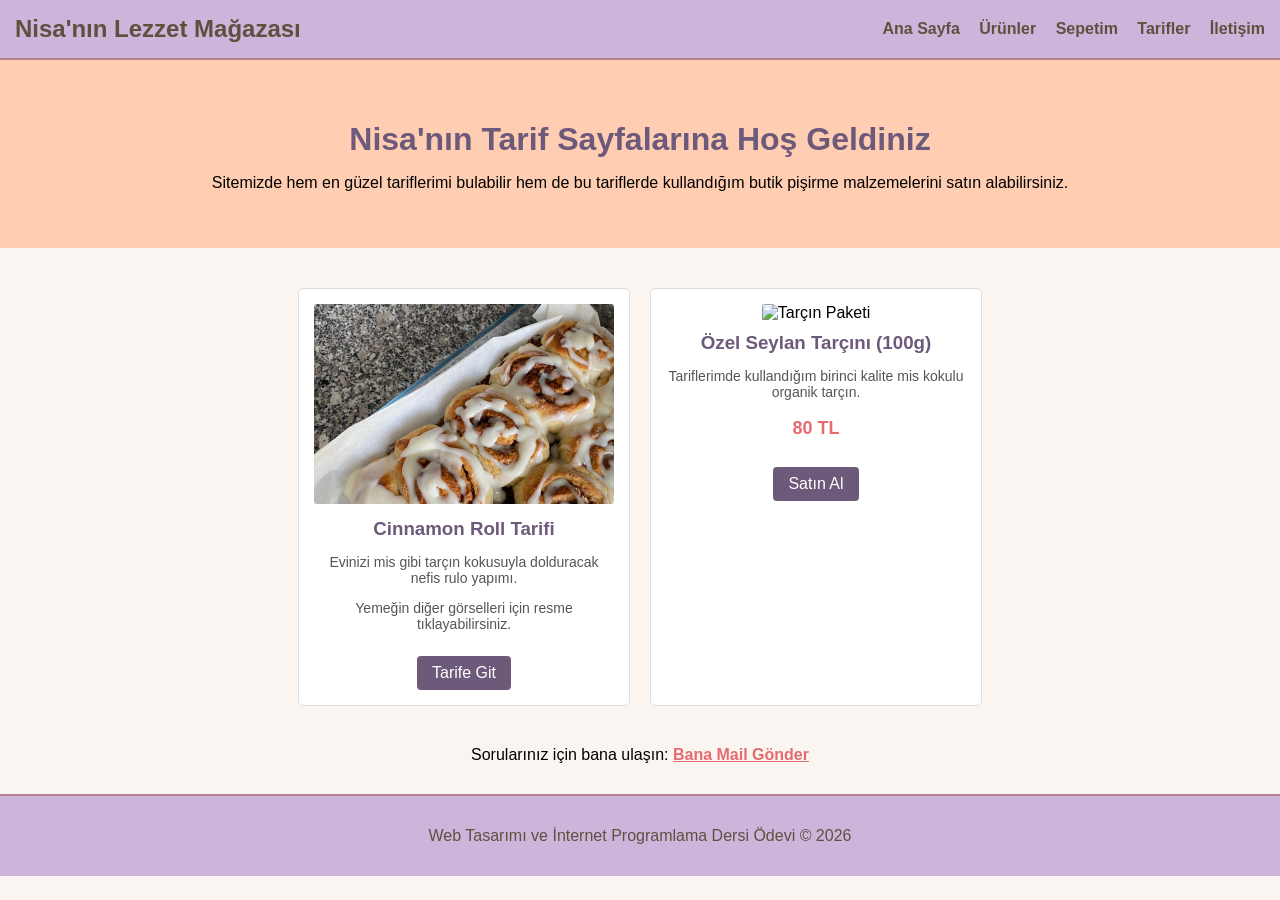
==== index.html @ 0a5a897a "Odev kriterlerine gore klasorler ve e-ticaret sayfalari eklendi" ====
<!DOCTYPE html>
<html lang="tr">
<head>
    <meta charset="UTF-8">
    <meta name="viewport" content="width=device-width, initial-scale=1.0">
    <title>Nisanur Yumsak - Tarif ve Malzeme Sitesi</title>
    <link rel="stylesheet" href="styles/style.css">
</head>
<body>

    <div class="header-menu">
        <div class="site-baslik">
            <h2>Nisa'nın Lezzet Mağazası</h2>
        </div>
        <div class="linkler">
            <a href="index.html">Ana Sayfa</a>
            <a href="pages/urunler.html">Ürünler</a>
            <a href="pages/sepet.html">Sepetim</a>
            <a href="pages/tarifler.html">Tarifler</a>
            <a href="pages/iletisim.html">İletişim</a>
        </div>
    </div>

    <div class="banner">
        <h1>Nisa'nın Tarif Sayfalarına Hoş Geldiniz</h1>
        <p>Sitemizde hem en güzel tariflerimi bulabilir hem de bu tariflerde kullandığım butik pişirme malzemelerini satın alabilirsiniz.</p>
    </div>

    <div class="icerik-alani">
        
        <div class="urun-kart">
            <a href="pages/galeri.html">
                <img src="img/cinnamonroll.jpg" alt="Cinnamon Roll">
            </a>
            <h3>Cinnamon Roll Tarifi</h3>
            <p>Evinizi mis gibi tarçın kokusuyla dolduracak nefis rulo yapımı.</p>
            <p>Yemeğin diğer görselleri için resme tıklayabilirsiniz.</p>
            <a href="pages/tarifler.html" class="incele-buton">Tarife Git</a>
        </div>

        <div class="urun-kart">
            <img src="img/tarcin.jpg" alt="Tarçın Paketi">
            <h3>Özel Seylan Tarçını (100g)</h3>
            <p>Tariflerimde kullandığım birinci kalite mis kokulu organik tarçın.</p>
            <p class="fiyat">80 TL</p>
            <a href="pages/urunler.html" class="incele-buton">Satın Al</a>
        </div>

    </div>

    <div class="iletisim-linki">
        <p>Sorularınız için bana ulaşın: <a href="mailto:yumsaknisanur@gmail.com">Bana Mail Gönder</a></p>
    </div>

    <div class="alt-footer">
        <p>Web Tasarımı ve İnternet Programlama Dersi Ödevi &copy; 2026</p>
    </div>

</body>
</html>
---- styles/style.css ----
/*Temel sayfa ayarları*/
body {
    background-color: #faf5f0;
    margin: 0;
    padding: 0;
    font-family: Arial, sans-serif;
}

/* Üst Menü / Navbar */
.header-menu {
    display: flex;
    justify-content: space-between;
    align-items: center;
    background-color: #cdb4db; /* Pastel tonu */
    padding: 15px;
    border-bottom: 2px solid #b5838d;
}

.site-baslik h2 {
    margin: 0;
    color: #5e503f;
}

.linkler a {
    color: #5e503f;
    text-decoration: none;
    margin-left: 15px;
    font-weight: bold;
}

.linkler a:hover {
    color: #e56b6f; 
}

/* Giriş */
.banner {
    background-color: #ffcdb2;
    text-align: center;
    padding: 40px 10px;
    margin-bottom: 20px;
}

.banner h1 {
    color: #6d597a;
    margin-bottom: 10px;
}

/* İçerik Alanı */
.icerik-alani {
    display: flex;
    justify-content: center;
    gap: 20px;
    padding: 20px;
    flex-wrap: wrap; 
}

/* Ürün ve Tarif Kartları */
.urun-kart {
    background-color: #ffffff;
    border: 1px solid #dddddd;
    border-radius: 5px;
    width: 300px;
    padding: 15px;
    text-align: center;
}

.urun-kart img {
    width: 100%;
    height: 200px;
    border-radius: 3px;
    object-fit: cover;
}

.urun-kart h3 {
    color: #6d597a;
    margin: 10px 0;
}

.urun-kart p {
    font-size: 14px;
    color: #555555;
}

.urun-kart .fiyat {
    font-weight: bold;
    color: #e56b6f;
    font-size: 18px;
}

.urun-kart .incele-buton {
    display: inline-block;
    background-color: #6d597a;
    color: white;
    padding: 8px 15px;
    text-decoration: none;
    border-radius: 4px;
    margin-top: 10px;
}

.urun-kart .incele-buton:hover {
    background-color: #b5838d;
}

/* Tarif Detay Sayfası Tasarımı */
.tarif-detay-konteyner {
    max-width: 800px;
    margin: 30px auto;
    padding: 20px;
    background-color: #ffffff;
    border: 1px solid #dddddd;
    border-radius: 5px;
}

.tarif-detay-konteyner h1 {
    color: #6d597a;
    margin-bottom: 10px;
}

.tarif-detay-konteyner hr {
    border: 0;
    border-top: 1px solid #b5838d;
    margin: 15px 0;
}

.tarif-detay-konteyner h3 {
    color: #5e503f;
    margin-top: 20px;
}

.tarif-detay-konteyner ul {
    margin-bottom: 20px;
    padding-left: 20px;
}

.tarif-detay-konteyner p {
    margin-bottom: 12px;
    font-size: 15px;
}

/* İletişim Alanı */
.iletisim-linki {
    text-align: center;
    margin: 20px 0;
}

.iletisim-linki a {
    color: #e56b6f;
    font-weight: bold;
}

/* Footer Kısmı */
.alt-footer {
    background-color: #cdb4db;
    text-align: center;
    padding: 15px;
    margin-top: 30px;
    border-top: 2px solid #b5838d;
    color: #5e503f;
}/* İletişim Formu Tasarımı */
.form-konteyner {
    max-width: 600px;
    margin: 30px auto;
    padding: 25px;
    background-color: #ffffff;
    border: 1px solid #dddddd;
    border-radius: 5px;
}

.form-grup {
    margin-bottom: 15px;
    display: flex;
    flex-direction: column;
    text-align: left;
}

.form-grup label {
    font-weight: bold;
    margin-bottom: 5px;
    color: #5e503f;
    font-size: 14px;
}

.form-grup input, 
.form-grup textarea {
    padding: 10px;
    border: 1px solid #cccccc;
    border-radius: 4px;
    font-size: 14px;
}

.gonder-buton {
    background-color: #6d597a;
    color: white;
    padding: 12px 20px;
    border: none;
    border-radius: 4px;
    cursor: pointer;
    font-size: 16px;
    font-weight: bold;
    width: 100%;
}

.gonder-buton:hover {
    background-color: #b5838d;
}/* Sepet Sayfası Tasarımı */
.sepet-konteyner {
    max-width: 600px;
    margin: 30px auto;
    padding: 25px;
    background-color: #ffffff;
    border: 1px solid #dddddd;
    border-radius: 5px;
}

.sepet-item {
    display: flex;
    justify-content: space-between;
    align-items: center;
    padding: 15px 0;
    border-bottom: 1px dashed #cccccc;
}

.urun-adi {
    font-weight: bold;
    color: #5e503f;
}

.adet-kontrol {
    display: flex;
    align-items: center;
    gap: 10px;
}

.adet-kontrol button {
    background-color: #6d597a;
    color: white;
    border: none;
    padding: 5px 12px;
    font-size: 16px;
    cursor: pointer;
    border-radius: 3px;
}

.adet-kontrol button:hover {
    background-color: #b5838d;
}

.adet-kontrol span {
    font-weight: bold;
    font-size: 16px;
    width: 20px;
    text-align: center;
}

.toplam-alani {
    text-align: right;
    color: #e56b6f;
    font-size: 18px;
}
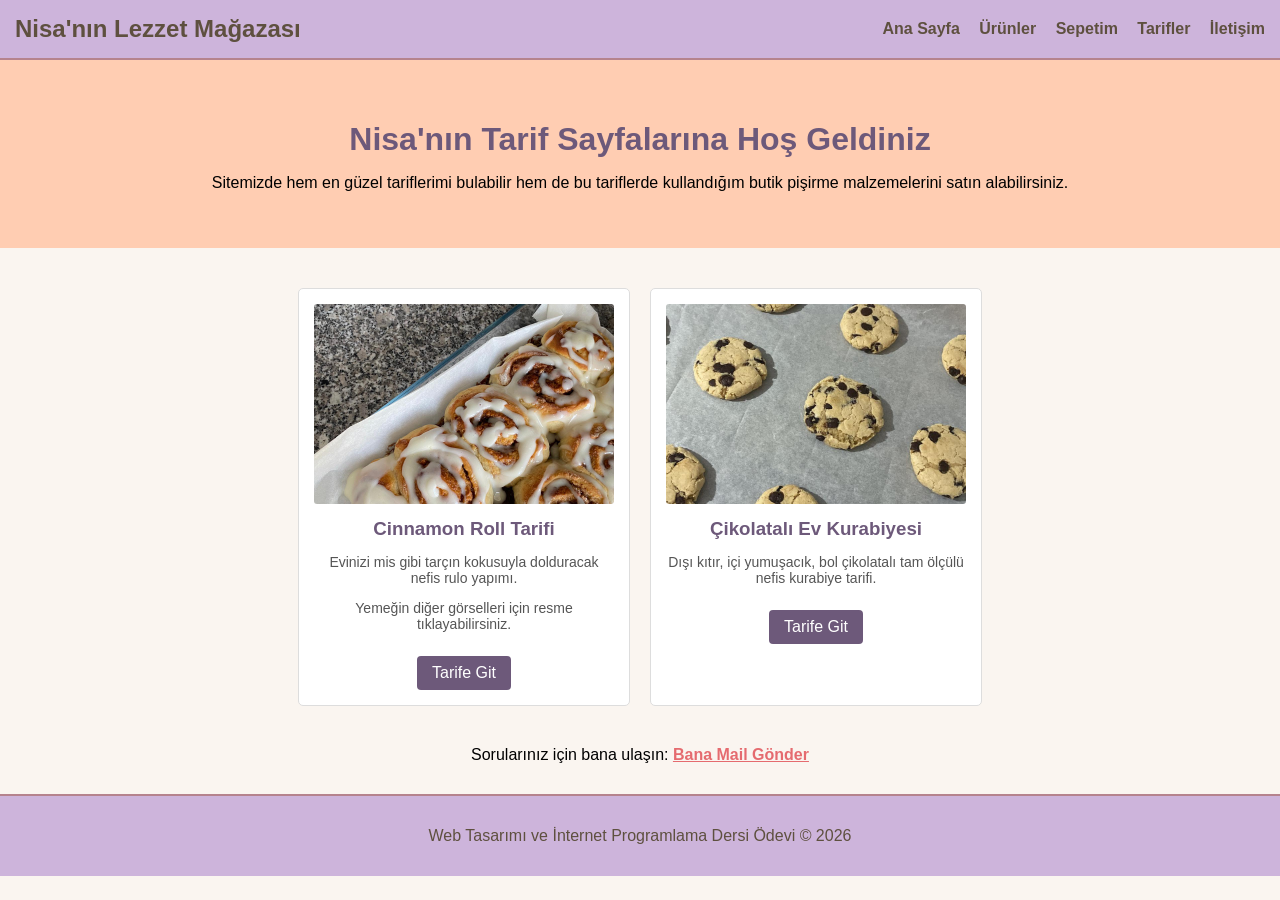
==== commit 8f43f631: "Resim yollari kesin olarak duzeltildi" ====
--- a/index.html
+++ b/index.html
@@ -29,21 +29,18 @@
     <div class="icerik-alani">
         
         <div class="urun-kart">
-            <a href="pages/galeri.html">
-                <img src="img/cinnamonroll.jpg" alt="Cinnamon Roll">
-            </a>
+            <img src="img/cinnamonroll.jpg" alt="Cinnamon Roll">
             <h3>Cinnamon Roll Tarifi</h3>
             <p>Evinizi mis gibi tarçın kokusuyla dolduracak nefis rulo yapımı.</p>
             <p>Yemeğin diğer görselleri için resme tıklayabilirsiniz.</p>
-            <a href="pages/tarifler.html" class="incele-buton">Tarife Git</a>
+            <a href="pages/tarcinli-rulo.html" class="incele-buton">Tarife Git</a>
         </div>
 
         <div class="urun-kart">
-            <img src="img/tarcin.jpg" alt="Tarçın Paketi">
-            <h3>Özel Seylan Tarçını (100g)</h3>
-            <p>Tariflerimde kullandığım birinci kalite mis kokulu organik tarçın.</p>
-            <p class="fiyat">80 TL</p>
-            <a href="pages/urunler.html" class="incele-buton">Satın Al</a>
+            <img src="img/kurabiye.jpg" alt="Çikolatalı Kurabiye">
+            <h3>Çikolatalı Ev Kurabiyesi</h3>
+            <p>Dışı kıtır, içi yumuşacık, bol çikolatalı tam ölçülü nefis kurabiye tarifi.</p>
+            <a href="pages/kurabiye.html" class="incele-buton">Tarife Git</a>
         </div>
 
     </div>
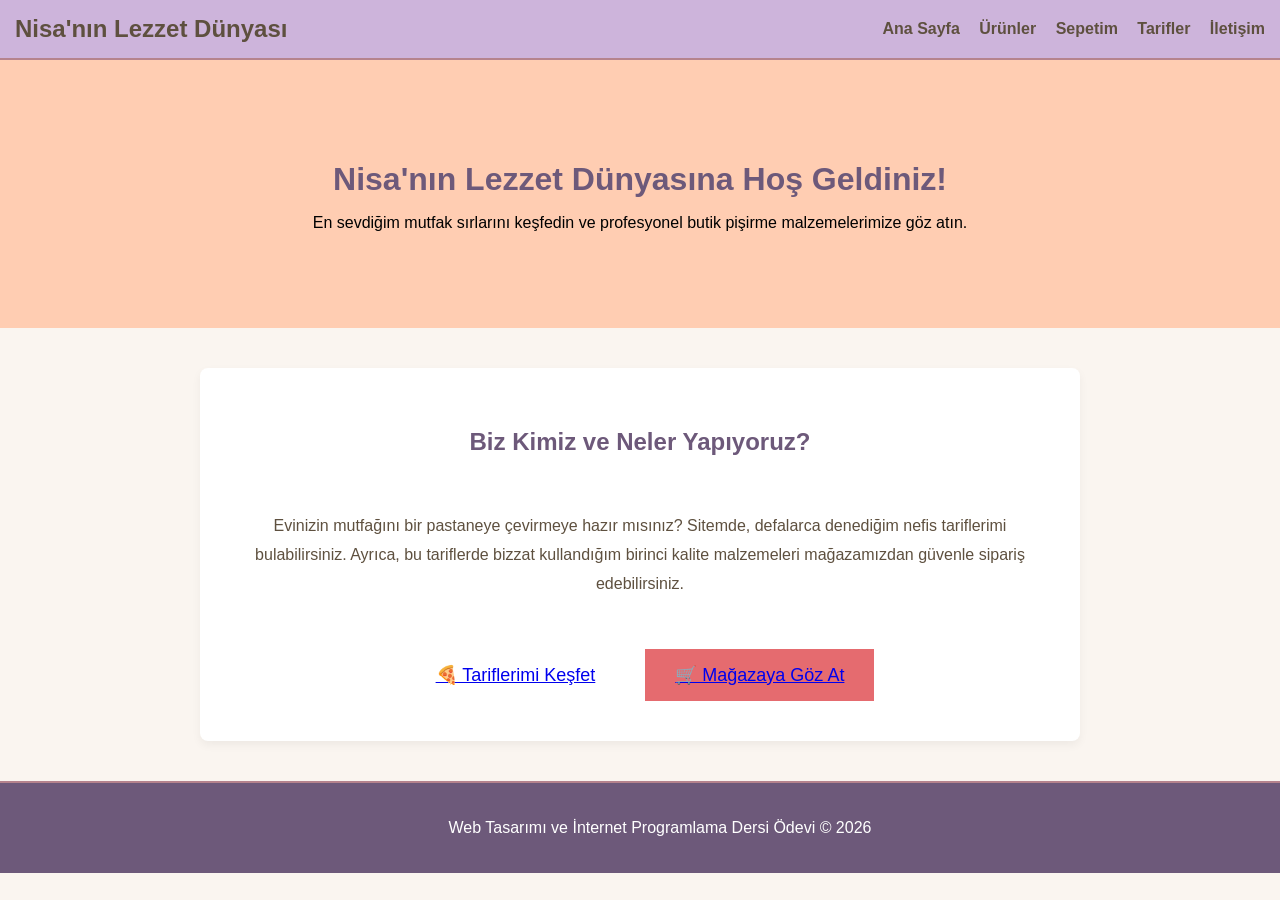
==== commit 86410f22: "Ana sayfa profesyonel site tanitimi olarak guncellendi" ====
--- a/index.html
+++ b/index.html
@@ -3,14 +3,14 @@
 <head>
     <meta charset="UTF-8">
     <meta name="viewport" content="width=device-width, initial-scale=1.0">
-    <title>Nisanur Yumsak - Tarif ve Malzeme Sitesi</title>
+    <title>Nisanur Yumsak - Lezzet Mağazası ve Blog</title>
     <link rel="stylesheet" href="styles/style.css">
 </head>
 <body>
 
     <div class="header-menu">
         <div class="site-baslik">
-            <h2>Nisa'nın Lezzet Mağazası</h2>
+            <h2>Nisa'nın Lezzet Dünyası</h2>
         </div>
         <div class="linkler">
             <a href="index.html">Ana Sayfa</a>
@@ -21,32 +21,24 @@
         </div>
     </div>
 
-    <div class="banner">
-        <h1>Nisa'nın Tarif Sayfalarına Hoş Geldiniz</h1>
-        <p>Sitemizde hem en güzel tariflerimi bulabilir hem de bu tariflerde kullandığım butik pişirme malzemelerini satın alabilirsiniz.</p>
+    <div class="banner" style="padding: 80px 20px;">
+        <h1>Nisa'nın Lezzet Dünyasına Hoş Geldiniz!</h1>
+        <p>En sevdiğim mutfak sırlarını keşfedin ve profesyonel butik pişirme malzemelerimize göz atın.</p>
     </div>
 
-    <div class="icerik-alani">
+    <div class="icerik-alani" style="display: flex; flex-direction: column; align-items: center; text-align: center; max-width: 800px; margin: 40px auto; background-color: #ffffff; padding: 40px; border-radius: 8px; box-shadow: 0px 4px 10px rgba(0,0,0,0.05);">
         
-        <div class="urun-kart">
-            <img src="img/cinnamonroll.jpg" alt="Cinnamon Roll">
-            <h3>Cinnamon Roll Tarifi</h3>
-            <p>Evinizi mis gibi tarçın kokusuyla dolduracak nefis rulo yapımı.</p>
-            <p>Yemeğin diğer görselleri için resme tıklayabilirsiniz.</p>
-            <a href="pages/tarcinli-rulo.html" class="incele-buton">Tarife Git</a>
+        <h2 style="color: #6d597a; margin-bottom: 20px;">Biz Kimiz ve Neler Yapıyoruz?</h2>
+        
+        <p style="font-size: 16px; color: #5e503f; line-height: 1.8; margin-bottom: 30px;">
+            Evinizin mutfağını bir pastaneye çevirmeye hazır mısınız? Sitemde, defalarca denediğim nefis tariflerimi bulabilirsiniz. Ayrıca, bu tariflerde bizzat kullandığım birinci kalite malzemeleri mağazamızdan güvenle sipariş edebilirsiniz.
+        </p>
+        
+        <div style="display: flex; gap: 20px; flex-wrap: wrap; justify-content: center;">
+            <a href="pages/tarifler.html" class="incele-buton" style="font-size: 18px; padding: 15px 30px;">🍕 Tariflerimi Keşfet</a>
+            <a href="pages/urunler.html" class="incele-buton" style="font-size: 18px; padding: 15px 30px; background-color: #e56b6f;">🛒 Mağazaya Göz At</a>
         </div>
 
-        <div class="urun-kart">
-            <img src="img/kurabiye.jpg" alt="Çikolatalı Kurabiye">
-            <h3>Çikolatalı Ev Kurabiyesi</h3>
-            <p>Dışı kıtır, içi yumuşacık, bol çikolatalı tam ölçülü nefis kurabiye tarifi.</p>
-            <a href="pages/kurabiye.html" class="incele-buton">Tarife Git</a>
-        </div>
-
-    </div>
-
-    <div class="iletisim-linki">
-        <p>Sorularınız için bana ulaşın: <a href="mailto:yumsaknisanur@gmail.com">Bana Mail Gönder</a></p>
     </div>
 
     <div class="alt-footer">
--- a/styles/style.css
+++ b/styles/style.css
@@ -256,4 +256,21 @@
     text-align: right;
     color: #e56b6f;
     font-size: 18px;
+}
+.tarif-detay-konteyner {
+    max-width: 800px;
+    margin: 40px auto; 
+    margin-bottom: 100px; 
+    padding: 30px;
+    background-color: #ffffff;
+    border-radius: 8px;
+    box-shadow: 0px 4px 10px rgba(0,0,0,0.05); 
+}
+.alt-footer {
+    text-align: center;
+    padding: 20px;
+    background-color: #6d597a;
+    color: white;
+    margin-top: auto;
+    width: 100%;
 }
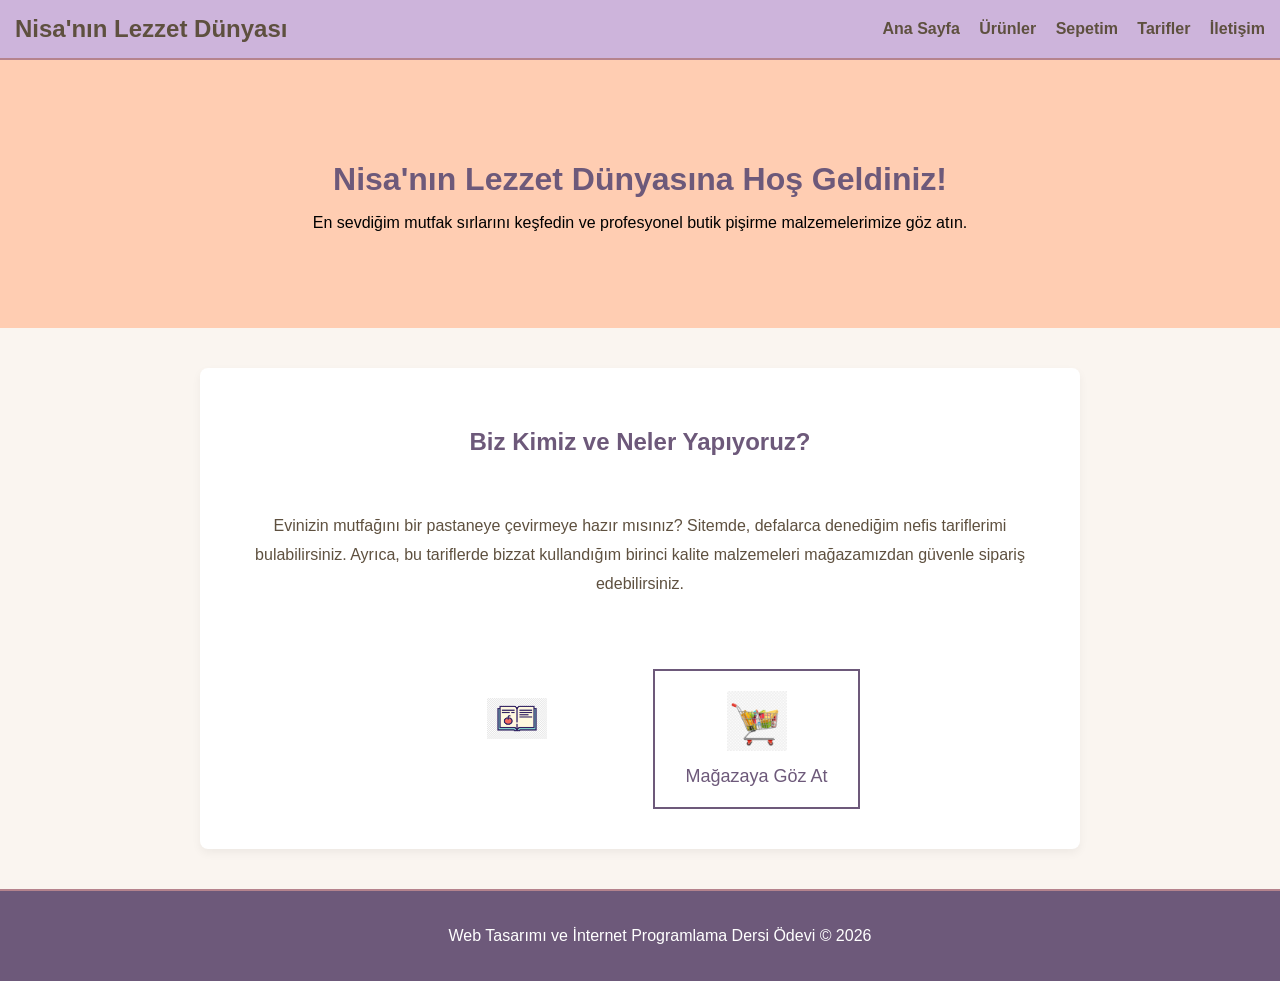
==== commit 358d9aab: "Ana sayfa butonlarina dikey ikonlar eklendi ve magaza stili duzeltildi" ====
--- a/index.html
+++ b/index.html
@@ -34,9 +34,18 @@
             Evinizin mutfağını bir pastaneye çevirmeye hazır mısınız? Sitemde, defalarca denediğim nefis tariflerimi bulabilirsiniz. Ayrıca, bu tariflerde bizzat kullandığım birinci kalite malzemeleri mağazamızdan güvenle sipariş edebilirsiniz.
         </p>
         
-        <div style="display: flex; gap: 20px; flex-wrap: wrap; justify-content: center;">
-            <a href="pages/tarifler.html" class="incele-buton" style="font-size: 18px; padding: 15px 30px;">🍕 Tariflerimi Keşfet</a>
-            <a href="pages/urunler.html" class="incele-buton" style="font-size: 18px; padding: 15px 30px; background-color: #e56b6f;">🛒 Mağazaya Göz At</a>
+        <div style="display: flex; gap: 40px; flex-wrap: wrap; justify-content: center; margin-top: 20px;">
+            
+            <a href="pages/tarifler.html" class="incele-buton" style="font-size: 18px; padding: 20px 30px; display: flex; flex-direction: column; align-items: center; gap: 15px; text-decoration: none; color: white;">
+                <img src="img/kitap_ikon.png" alt="Tarif Kitabı" style="width: 60px; height: 60px; object-fit: contain;">
+                <span>Tariflerimi Keşfet</span>
+            </a>
+            
+            <a href="pages/urunler.html" class="incele-buton" style="font-size: 18px; padding: 20px 30px; display: flex; flex-direction: column; align-items: center; gap: 15px; text-decoration: none; color: #6d597a; background-color: white; border: 2px solid #6d597a;">
+                <img src="img/market_ikon.png" alt="Market Logosu" style="width: 60px; height: 60px; object-fit: contain;">
+                <span>Mağazaya Göz At</span>
+            </a>
+            
         </div>
 
     </div>
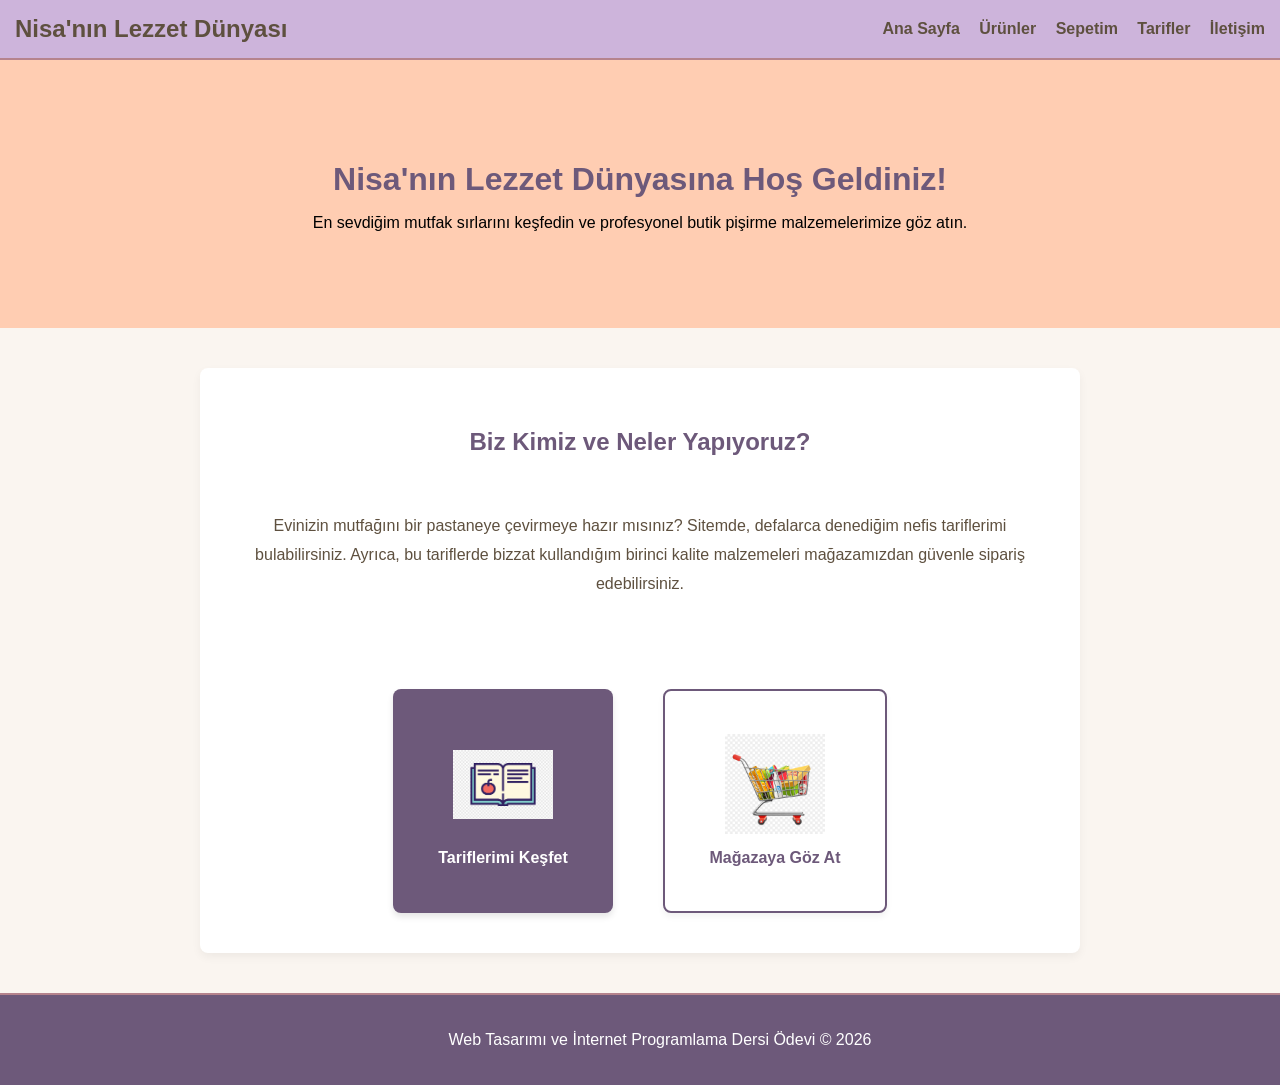
==== commit 21f90440: "Ana sayfa buton boyutlari ve kaybolan yazilar tamamen duzeltildi" ====
--- a/index.html
+++ b/index.html
@@ -34,16 +34,16 @@
             Evinizin mutfağını bir pastaneye çevirmeye hazır mısınız? Sitemde, defalarca denediğim nefis tariflerimi bulabilirsiniz. Ayrıca, bu tariflerde bizzat kullandığım birinci kalite malzemeleri mağazamızdan güvenle sipariş edebilirsiniz.
         </p>
         
-        <div style="display: flex; gap: 40px; flex-wrap: wrap; justify-content: center; margin-top: 20px;">
+        <div style="display: flex; gap: 50px; flex-wrap: wrap; justify-content: center; margin-top: 40px; width: 100%;">
             
-            <a href="pages/tarifler.html" class="incele-buton" style="font-size: 18px; padding: 20px 30px; display: flex; flex-direction: column; align-items: center; gap: 15px; text-decoration: none; color: white;">
-                <img src="img/kitap_ikon.png" alt="Tarif Kitabı" style="width: 60px; height: 60px; object-fit: contain;">
-                <span>Tariflerimi Keşfet</span>
+            <a href="pages/tarifler.html" style="display: flex; flex-direction: column; align-items: center; justify-content: center; gap: 15px; text-decoration: none; color: white; background-color: #6d597a; width: 180px; min-height: 180px; padding: 20px; border-radius: 8px; box-shadow: 0px 4px 6px rgba(0,0,0,0.1); transition: 0.3s;">
+                <img src="img/kitap_ikon.png" alt="Tarif Kitabı" style="width: 100px; height: 100px; object-fit: contain;">
+                <span style="font-size: 16px; font-weight: bold; color: white !important; display: block;">Tariflerimi Keşfet</span>
             </a>
             
-            <a href="pages/urunler.html" class="incele-buton" style="font-size: 18px; padding: 20px 30px; display: flex; flex-direction: column; align-items: center; gap: 15px; text-decoration: none; color: #6d597a; background-color: white; border: 2px solid #6d597a;">
-                <img src="img/market_ikon.png" alt="Market Logosu" style="width: 60px; height: 60px; object-fit: contain;">
-                <span>Mağazaya Göz At</span>
+            <a href="pages/urunler.html" style="display: flex; flex-direction: column; align-items: center; justify-content: center; gap: 15px; text-decoration: none; color: #6d597a; background-color: white; border: 2px solid #6d597a; width: 180px; min-height: 180px; padding: 20px; border-radius: 8px; box-shadow: 0px 4px 6px rgba(0,0,0,0.05); transition: 0.3s;">
+                <img src="img/market_ikon.png" alt="Market Logosu" style="width: 100px; height: 100px; object-fit: contain;">
+                <span style="font-size: 16px; font-weight: bold; color: #6d597a !important; display: block;">Mağazaya Göz At</span>
             </a>
             
         </div>
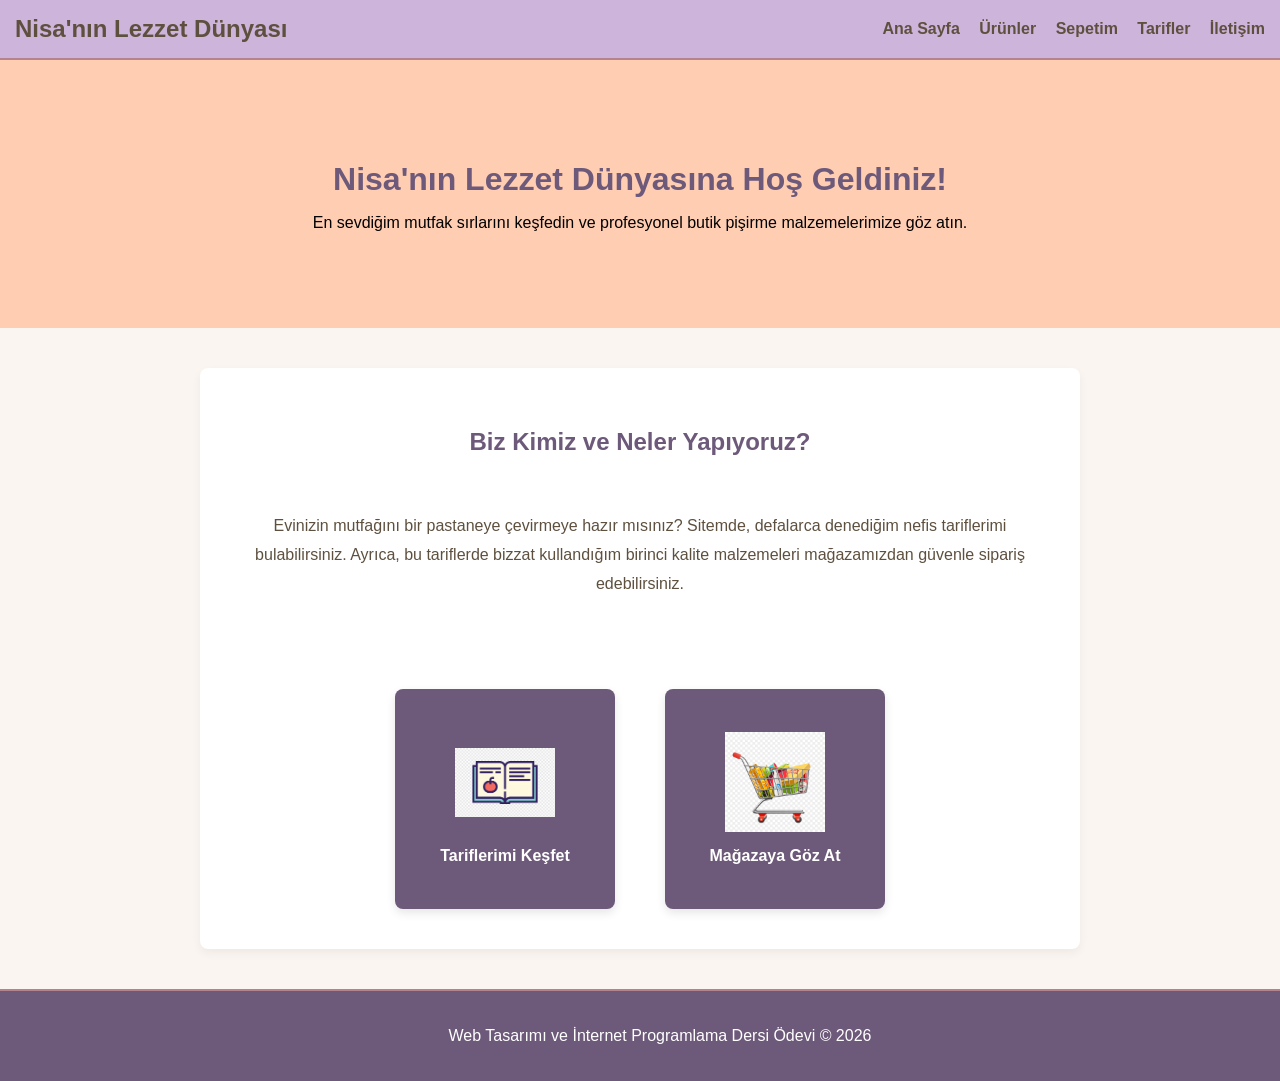
==== commit 8c13250f: "Ana sayfa buton renkleri mor dolgulu olarak esitlendi" ====
--- a/index.html
+++ b/index.html
@@ -36,14 +36,14 @@
         
         <div style="display: flex; gap: 50px; flex-wrap: wrap; justify-content: center; margin-top: 40px; width: 100%;">
             
-            <a href="pages/tarifler.html" style="display: flex; flex-direction: column; align-items: center; justify-content: center; gap: 15px; text-decoration: none; color: white; background-color: #6d597a; width: 180px; min-height: 180px; padding: 20px; border-radius: 8px; box-shadow: 0px 4px 6px rgba(0,0,0,0.1); transition: 0.3s;">
+            <a href="pages/tarifler.html" style="display: flex; flex-direction: column; align-items: center; justify-content: center; gap: 15px; text-decoration: none; color: white; background-color: #6d597a; width: 180px; min-height: 180px; padding: 20px; border-radius: 8px; box-shadow: 0px 4px 10px rgba(0,0,0,0.1); transition: 0.3s;">
                 <img src="img/kitap_ikon.png" alt="Tarif Kitabı" style="width: 100px; height: 100px; object-fit: contain;">
                 <span style="font-size: 16px; font-weight: bold; color: white !important; display: block;">Tariflerimi Keşfet</span>
             </a>
             
-            <a href="pages/urunler.html" style="display: flex; flex-direction: column; align-items: center; justify-content: center; gap: 15px; text-decoration: none; color: #6d597a; background-color: white; border: 2px solid #6d597a; width: 180px; min-height: 180px; padding: 20px; border-radius: 8px; box-shadow: 0px 4px 6px rgba(0,0,0,0.05); transition: 0.3s;">
+            <a href="pages/urunler.html" style="display: flex; flex-direction: column; align-items: center; justify-content: center; gap: 15px; text-decoration: none; color: white; background-color: #6d597a; width: 180px; min-height: 180px; padding: 20px; border-radius: 8px; box-shadow: 0px 4px 10px rgba(0,0,0,0.1); transition: 0.3s;">
                 <img src="img/market_ikon.png" alt="Market Logosu" style="width: 100px; height: 100px; object-fit: contain;">
-                <span style="font-size: 16px; font-weight: bold; color: #6d597a !important; display: block;">Mağazaya Göz At</span>
+                <span style="font-size: 16px; font-weight: bold; color: white !important; display: block;">Mağazaya Göz At</span>
             </a>
             
         </div>
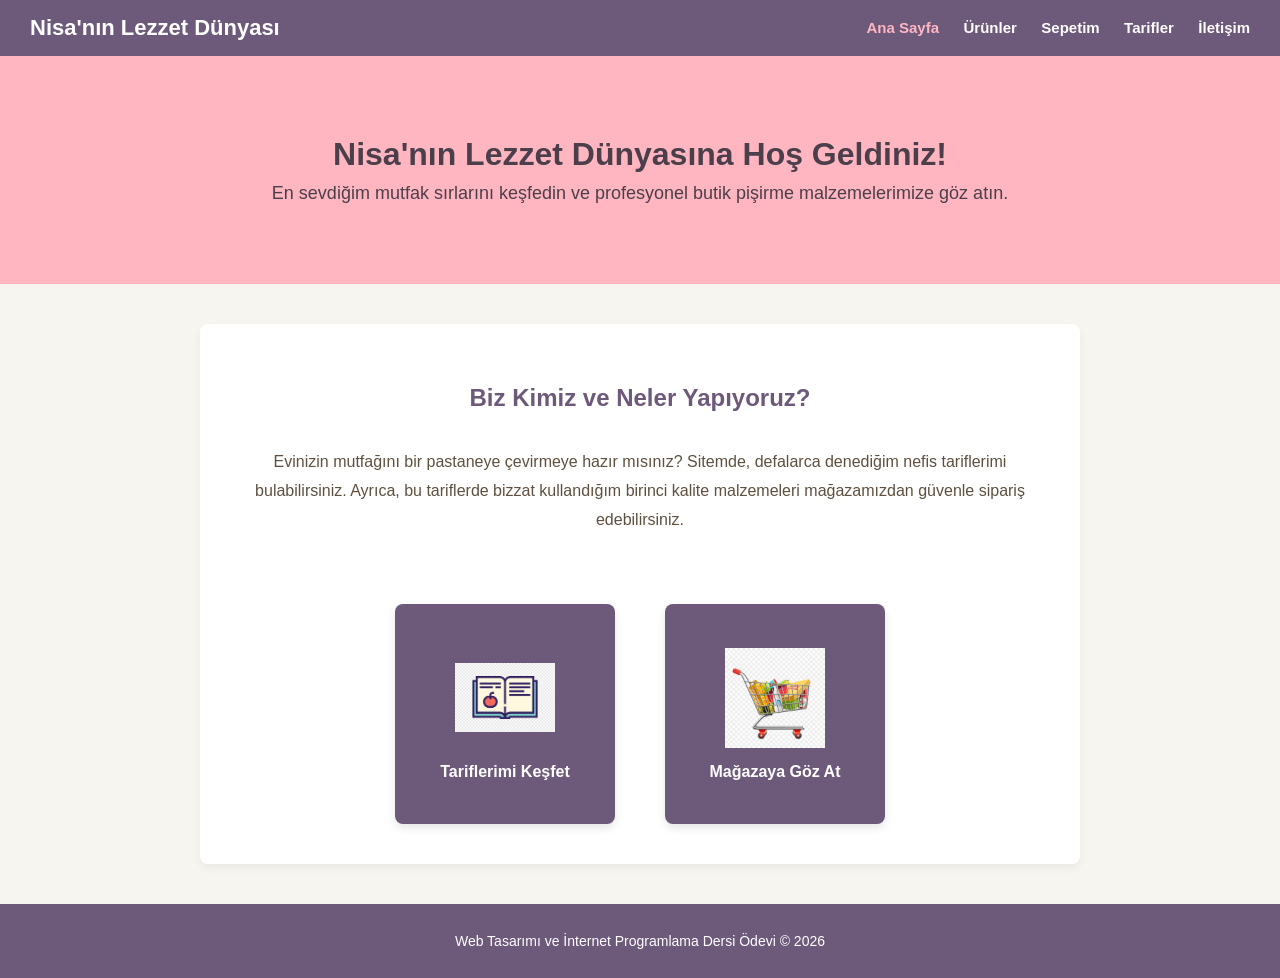
==== commit 45d80db1: "ödev son hali hazırlandı" ====
--- a/index.html
+++ b/index.html
@@ -3,7 +3,7 @@
 <head>
     <meta charset="UTF-8">
     <meta name="viewport" content="width=device-width, initial-scale=1.0">
-    <title>Nisanur Yumsak - Lezzet Mağazası ve Blog</title>
+    <title>Nisanur Yumşak - Lezzet Mağazası ve Blog</title>
     <link rel="stylesheet" href="styles/style.css">
 </head>
 <body>
@@ -13,7 +13,7 @@
             <h2>Nisa'nın Lezzet Dünyası</h2>
         </div>
         <div class="linkler">
-            <a href="index.html">Ana Sayfa</a>
+            <a href="index.html" class="aktif">Ana Sayfa</a>
             <a href="pages/urunler.html">Ürünler</a>
             <a href="pages/sepet.html">Sepetim</a>
             <a href="pages/tarifler.html">Tarifler</a>
@@ -21,29 +21,29 @@
         </div>
     </div>
 
-    <div class="banner" style="padding: 80px 20px;">
+    <div class="banner">
         <h1>Nisa'nın Lezzet Dünyasına Hoş Geldiniz!</h1>
         <p>En sevdiğim mutfak sırlarını keşfedin ve profesyonel butik pişirme malzemelerimize göz atın.</p>
     </div>
 
-    <div class="icerik-alani" style="display: flex; flex-direction: column; align-items: center; text-align: center; max-width: 800px; margin: 40px auto; background-color: #ffffff; padding: 40px; border-radius: 8px; box-shadow: 0px 4px 10px rgba(0,0,0,0.05);">
+    <div class="icerik-alani">
         
-        <h2 style="color: #6d597a; margin-bottom: 20px;">Biz Kimiz ve Neler Yapıyoruz?</h2>
+        <h2 class="icerik-baslik">Biz Kimiz ve Neler Yapıyoruz?</h2>
         
-        <p style="font-size: 16px; color: #5e503f; line-height: 1.8; margin-bottom: 30px;">
+        <p class="icerik-metni">
             Evinizin mutfağını bir pastaneye çevirmeye hazır mısınız? Sitemde, defalarca denediğim nefis tariflerimi bulabilirsiniz. Ayrıca, bu tariflerde bizzat kullandığım birinci kalite malzemeleri mağazamızdan güvenle sipariş edebilirsiniz.
         </p>
         
-        <div style="display: flex; gap: 50px; flex-wrap: wrap; justify-content: center; margin-top: 40px; width: 100%;">
+        <div class="kart-alani">
             
-            <a href="pages/tarifler.html" style="display: flex; flex-direction: column; align-items: center; justify-content: center; gap: 15px; text-decoration: none; color: white; background-color: #6d597a; width: 180px; min-height: 180px; padding: 20px; border-radius: 8px; box-shadow: 0px 4px 10px rgba(0,0,0,0.1); transition: 0.3s;">
-                <img src="img/kitap_ikon.png" alt="Tarif Kitabı" style="width: 100px; height: 100px; object-fit: contain;">
-                <span style="font-size: 16px; font-weight: bold; color: white !important; display: block;">Tariflerimi Keşfet</span>
+            <a href="pages/tarifler.html" class="yonlendirme-karti">
+                <img src="img/kitap_ikon.png" alt="Tarif Kitabı" class="kart-ikon">
+                <span class="kart-yazi">Tariflerimi Keşfet</span>
             </a>
             
-            <a href="pages/urunler.html" style="display: flex; flex-direction: column; align-items: center; justify-content: center; gap: 15px; text-decoration: none; color: white; background-color: #6d597a; width: 180px; min-height: 180px; padding: 20px; border-radius: 8px; box-shadow: 0px 4px 10px rgba(0,0,0,0.1); transition: 0.3s;">
-                <img src="img/market_ikon.png" alt="Market Logosu" style="width: 100px; height: 100px; object-fit: contain;">
-                <span style="font-size: 16px; font-weight: bold; color: white !important; display: block;">Mağazaya Göz At</span>
+            <a href="pages/urunler.html" class="yonlendirme-karti">
+                <img src="img/market_ikon.png" alt="Market Logosu" class="kart-ikon">
+                <span class="kart-yazi">Mağazaya Göz At</span>
             </a>
             
         </div>
--- a/styles/style.css
+++ b/styles/style.css
@@ -1,276 +1,604 @@
-/*Temel sayfa ayarları*/
+/* ==========================================
+   1. GENEL SAYFA AYARLARI
+   ========================================== */
 body {
-    background-color: #faf5f0;
     margin: 0;
     padding: 0;
     font-family: Arial, sans-serif;
-}
-
-/* Üst Menü / Navbar */
+    background-color: #f7f5f0; /* Yumuşak krem/beyaz tonu */
+}
+
+/* ==========================================
+   2. HEADER VE NAVBAR (Madde 4 & 5)
+   ========================================== */
 .header-menu {
     display: flex;
     justify-content: space-between;
     align-items: center;
-    background-color: #cdb4db; /* Pastel tonu */
-    padding: 15px;
-    border-bottom: 2px solid #b5838d;
+    background-color: #6d597a; /* Soft mor/pembe tonu */
+    padding: 15px 30px;
+    color: white;
 }
 
 .site-baslik h2 {
     margin: 0;
-    color: #5e503f;
+    font-size: 22px;
 }
 
 .linkler a {
-    color: #5e503f;
+    color: white;
     text-decoration: none;
-    margin-left: 15px;
-    font-weight: bold;
-}
-
-.linkler a:hover {
-    color: #e56b6f; 
-}
-
-/* Giriş */
+    margin-left: 20px;
+    font-weight: bold;
+    font-size: 15px;
+}
+
+/* Üzerine gelince veya aktif sayfadayken soft pembe olsun */
+.linkler a:hover, .linkler a.aktif {
+    color: #ffb6c1; 
+}
+
+/* ==========================================
+   3. BANNER ALANI
+   ========================================== */
 .banner {
-    background-color: #ffcdb2;
-    text-align: center;
-    padding: 40px 10px;
+    background-color: #ffb6c1; /* Soft pembe arka plan */
+    color: #4a3f4b;
+    text-align: center;
+    padding: 80px 20px;
+}
+
+.banner h1 {
+    margin: 0 0 10px 0;
+    font-size: 32px;
+}
+
+.banner p {
+    margin: 0;
+    font-size: 18px;
+}
+
+/* ==========================================
+   4. İÇERİK ALANI VE FLEXBOX (Madde 14)
+   ========================================== */
+.icerik-alani {
+    display: flex;
+    flex-direction: column;
+    align-items: center;
+    text-align: center;
+    max-width: 800px;
+    margin: 40px auto;
+    background-color: #ffffff;
+    padding: 40px;
+    border-radius: 8px;
+    box-shadow: 0px 4px 10px rgba(0,0,0,0.05);
+}
+
+.icerik-baslik {
+    color: #6d597a;
     margin-bottom: 20px;
 }
 
-.banner h1 {
-    color: #6d597a;
-    margin-bottom: 10px;
-}
-
-/* İçerik Alanı */
-.icerik-alani {
-    display: flex;
+.icerik-metni {
+    font-size: 16px;
+    color: #5e503f;
+    line-height: 1.8;
+    margin-bottom: 30px;
+}
+
+/* Kartların Yan Yana Durması İçin Flexbox Düzeni */
+.kart-alani {
+    display: flex;
+    gap: 50px;
+    flex-wrap: wrap;
     justify-content: center;
-    gap: 20px;
+    margin-top: 40px;
+    width: 100%;
+}
+
+.yonlendirme-karti {
+    display: flex;
+    flex-direction: column;
+    align-items: center;
+    justify-content: center;
+    gap: 15px;
+    text-decoration: none;
+    background-color: #6d597a;
+    width: 180px;
+    min-height: 180px;
     padding: 20px;
-    flex-wrap: wrap; 
-}
-
-/* Ürün ve Tarif Kartları */
-.urun-kart {
+    border-radius: 8px;
+    box-shadow: 0px 4px 10px rgba(0,0,0,0.1);
+    transition: 0.3s;
+}
+
+.yonlendirme-karti:hover {
+    transform: translateY(-5px); /* Doğal ve abartısız öğrenci işi hover hareketi */
+}
+
+.kart-ikon {
+    width: 100px;
+    height: 100px;
+    object-fit: contain;
+}
+
+.kart-yazi {
+    font-size: 16px;
+    font-weight: bold;
+    color: white;
+}
+
+/* ==========================================
+   5. FOOTER ALANI (Madde 4)
+   ========================================== */
+.alt-footer {
+    background-color: #6d597a;
+    color: white;
+    text-align: center;
+    padding: 15px;
+    margin-top: 40px;
+    font-size: 14px;
+}/* ==========================================
+   6. TARİFLER VE GALERİ SAYFASI AYARLARI
+   ========================================== */
+.tarif-bilgi-metni {
+    font-size: 15px;
+    color: #5e503f;
+    font-style: italic;
+    margin-bottom: 20px;
+}
+
+.galeri-alani {
+    display: flex;
+    justify-content: center;
+    margin-top: 20px;
+    width: 100%;
+}
+
+.galeri-karti {
+    display: block;
+    text-decoration: none;
     background-color: #ffffff;
-    border: 1px solid #dddddd;
-    border-radius: 5px;
+    padding: 15px;
+    border-radius: 8px;
+    box-shadow: 0px 4px 10px rgba(0,0,0,0.05);
+    border: 1px solid #ffb6c1; /* Temaya uygun soft pembe çerçeve */
+    transition: 0.3s;
+}
+
+.galeri-karti:hover {
+    transform: scale(1.02); /* Hafif büyüme efekti */
+}
+
+/* HTML içindeki width="300" yerine CSS ile boyutlandırma (Madde 10 Güvenliği) */
+.galeri-resim {
     width: 300px;
-    padding: 15px;
-    text-align: center;
-}
-
-.urun-kart img {
+    height: auto;
+    border-radius: 4px;
+    display: block;
+}
+
+.galeri-alt-yazi {
+    display: block;
+    margin-top: 10px;
+    font-weight: bold;
+    color: #6d597a;
+    font-size: 14px;
+}/* ==========================================
+   7. İLETİŞİM SAYFASI VE FORM AYARLARI
+   ========================================== */
+.form-konteyner {
+    max-width: 600px;
+    margin: 40px auto;
+    background-color: #ffffff;
+    padding: 30px;
+    border-radius: 8px;
+    box-shadow: 0px 4px 10px rgba(0,0,0,0.05);
+}
+
+.form-grup {
+    display: flex;
+    flex-direction: column;
+    margin-bottom: 20px;
+    text-align: left;
+}
+
+.form-grup label {
+    font-weight: bold;
+    margin-bottom: 8px;
+    color: #6d597a;
+}
+
+.form-grup input, .form-grup textarea {
+    padding: 10px;
+    border: 1px solid #b5838d;
+    border-radius: 4px;
+    font-size: 14px;
+    outline: none;
+}
+
+.form-grup input:focus, .form-grup textarea:focus {
+    border-color: #6d597a; /* Odaklanınca mor tonu */
+}
+
+.gonder-buton {
+    background-color: #6d597a;
+    color: white;
+    border: none;
+    padding: 12px 20px;
+    font-size: 16px;
+    font-weight: bold;
+    border-radius: 4px;
+    cursor: pointer;
     width: 100%;
-    height: 200px;
-    border-radius: 3px;
-    object-fit: cover;
-}
-
-.urun-kart h3 {
-    color: #6d597a;
-    margin: 10px 0;
-}
-
-.urun-kart p {
-    font-size: 14px;
-    color: #555555;
-}
-
-.urun-kart .fiyat {
-    font-weight: bold;
-    color: #e56b6f;
-    font-size: 18px;
-}
-
-.urun-kart .incele-buton {
-    display: inline-block;
-    background-color: #6d597a;
-    color: white;
-    padding: 8px 15px;
-    text-decoration: none;
-    border-radius: 4px;
-    margin-top: 10px;
-}
-
-.urun-kart .incele-buton:hover {
-    background-color: #b5838d;
-}
-
-/* Tarif Detay Sayfası Tasarımı */
-.tarif-detay-konteyner {
-    max-width: 800px;
-    margin: 30px auto;
-    padding: 20px;
-    background-color: #ffffff;
-    border: 1px solid #dddddd;
-    border-radius: 5px;
-}
-
-.tarif-detay-konteyner h1 {
-    color: #6d597a;
-    margin-bottom: 10px;
-}
-
-.tarif-detay-konteyner hr {
+    transition: 0.3s;
+}
+
+.gonder-buton:hover {
+    background-color: #ffb6c1;
+    color: #4a3f4b;
+}
+
+/* HTML'den temizlediğimiz satır içi stillerin CSS karşılıkları */
+.form-ayrac {
     border: 0;
     border-top: 1px solid #b5838d;
-    margin: 15px 0;
+    margin: 20px 0;
+}
+
+.eski-bilgiler {
+    text-align: center;
+    font-size: 14px;
+    color: #5e503f;
+}
+
+.iletisim-link {
+    color: #e56b6f;
+    text-decoration: none;
+    font-weight: bold;
+}
+
+.iletisim-link:hover {
+    text-decoration: underline;
+}
+
+.github-metin {
+    margin-top: 10px;
+}/* ==========================================
+   8. TARİF DETAY SAYFALARI AYARLARI
+   ========================================== */
+.tarif-detay-konteyner {
+    max-width: 700px;
+    margin: 40px auto;
+    background-color: #ffffff;
+    padding: 40px;
+    border-radius: 8px;
+    box-shadow: 0px 4px 10px rgba(0,0,0,0.05);
+    text-align: left; /* Tarif adımlarının rahat okunması için sola yasladık */
+}
+
+.tarif-detay-konteyner h1 {
+    color: #6d597a;
+    text-align: center;
+    margin-bottom: 10px;
 }
 
 .tarif-detay-konteyner h3 {
-    color: #5e503f;
-    margin-top: 20px;
-}
-
-.tarif-detay-konteyner ul {
-    margin-bottom: 20px;
+    color: #b5838d;
+    margin-top: 25px;
+    border-bottom: 2px solid #f7f5f0;
+    padding-bottom: 5px;
+}
+
+.tarif-cizgi {
+    border: 0;
+    border-top: 1px solid #ffb6c1;
+    margin: 20px 0;
+}
+
+.tarif-liste {
+    line-height: 1.8;
+    color: #5e503f;
     padding-left: 20px;
 }
 
-.tarif-detay-konteyner p {
-    margin-bottom: 12px;
-    font-size: 15px;
-}
-
-/* İletişim Alanı */
-.iletisim-linki {
-    text-align: center;
-    margin: 20px 0;
-}
-
-.iletisim-linki a {
+.tarif-adimlar p {
+    line-height: 1.8;
+    color: #5e503f;
+    margin-bottom: 15px;
+}
+
+/* HTML içindeki satır içi stili buraya taşıdık */
+.geri-don-link {
     color: #e56b6f;
-    font-weight: bold;
-}
-
-/* Footer Kısmı */
-.alt-footer {
-    background-color: #cdb4db;
-    text-align: center;
-    padding: 15px;
-    margin-top: 30px;
-    border-top: 2px solid #b5838d;
-    color: #5e503f;
-}/* İletişim Formu Tasarımı */
-.form-konteyner {
-    max-width: 600px;
-    margin: 30px auto;
-    padding: 25px;
+    text-decoration: none;
+    font-weight: bold;
+    display: inline-block;
+    margin-top: 10px;
+}
+
+.geri-don-link:hover {
+    color: #6d597a;
+    text-decoration: underline;
+}/* ==========================================
+   9. LAZANYA VE DİĞER RESİMLİ TARİFLERİN EK CSS AYARLARI
+   ========================================== */
+.tarif-resim-alani {
+    text-align: center;
+    margin-bottom: 30px;
+}
+
+.tarif-ana-resim {
+    max-width: 100%;
+    height: auto;
+    border-radius: 8px;
+    max-height: 400px;
+    object-fit: cover;
+    display: inline-block;
+}
+
+.tarif-alt-baslik {
+    color: #6d597a;
+    border-bottom: 2px solid #6d597a;
+    padding-bottom: 5px;
+    margin-top: 25px;
+}
+
+.tarif-sirali-liste {
+    line-height: 1.8;
+    color: #5e503f;
+    padding-left: 20px;
+}
+
+.tarif-sirali-liste li {
+    margin-bottom: 10px;
+}/* ==========================================
+   10. TARİF KATALOĞU VE GALERİ ALANI (Madde 6, 14)
+   ========================================== */
+.tarif-galeri-alani {
+    display: flex;
+    flex-wrap: wrap; /* Kartlar sığmayınca alt satıra geçsin (Mobil uyum için) */
+    gap: 30px;
+    justify-content: center;
+    max-width: 1200px;
+    margin: 40px auto;
+    padding: 0 20px;
+}
+
+.tarif-katalog-kart {
     background-color: #ffffff;
-    border: 1px solid #dddddd;
-    border-radius: 5px;
-}
-
-.form-grup {
+    width: 250px;
+    border-radius: 8px;
+    box-shadow: 0px 4px 10px rgba(0,0,0,0.05);
+    padding: 20px;
+    text-align: center;
+    display: flex;
+    flex-direction: column;
+    justify-content: space-between; /* Butonların hep aynı hizada durması için */
+    border: 1px solid #ffb6c1; /* Temaya uygun soft pembe çerçeve */
+}
+
+.tarif-katalog-kart img {
+    width: 100%;
+    height: 150px;
+    object-fit: cover; /* Resimlerin kutuyu düzgün doldurması için */
+    border-radius: 6px;
     margin-bottom: 15px;
+}
+
+.tarif-katalog-kart h3 {
+    color: #6d597a;
+    font-size: 18px;
+    margin: 10px 0;
+}
+
+.tarif-katalog-kart p {
+    font-size: 14px;
+    color: #5e503f;
+    line-height: 1.5;
+    margin-bottom: 15px;
+    flex-grow: 1; /* Açıklama metni kısa olsa bile butonu aşağı iter */
+}
+
+.incele-buton {
+    display: block;
+    background-color: #6d597a;
+    color: white;
+    text-decoration: none;
+    padding: 10px;
+    border-radius: 4px;
+    font-weight: bold;
+    font-size: 14px;
+    transition: 0.3s;
+}
+
+.incele-buton:hover {
+    background-color: #ffb6c1;
+    color: #4a3f4b;
+}/* ==========================================
+   11. MAĞAZA ÜRÜN LİSTELEME AYARLARI (Madde 6, 14)
+   ========================================== */
+.magaza-galeri-alani {
+    display: flex;
+    flex-wrap: wrap;
+    gap: 25px;
+    justify-content: center;
+    max-width: 1200px;
+    margin: 40px auto;
+    padding: 0 20px;
+}
+
+.magaza-urun-kart {
+    background-color: #ffffff;
+    width: 240px;
+    border-radius: 8px;
+    box-shadow: 0px 4px 10px rgba(0,0,0,0.05);
+    padding: 20px;
+    text-align: center;
     display: flex;
     flex-direction: column;
-    text-align: left;
-}
-
-.form-grup label {
-    font-weight: bold;
-    margin-bottom: 5px;
-    color: #5e503f;
-    font-size: 14px;
-}
-
-.form-grup input, 
-.form-grup textarea {
+    justify-content: space-between;
+    border: 1px solid #b5838d; /* Temaya uygun soft gül kurusu tonu */
+}
+
+.magaza-urun-kart img {
+    width: 100%;
+    height: 160px;
+    object-fit: cover;
+    border-radius: 6px;
+    margin-bottom: 15px;
+}
+
+.magaza-urun-kart h3 {
+    color: #6d597a;
+    font-size: 16px;
+    margin: 5px 0;
+}
+
+.magaza-urun-kart .fiyat {
+    font-size: 18px;
+    font-weight: bold;
+    color: #e56b6f;
+    margin: 10px 0;
+}
+
+.sepete-ekle-btn {
+    display: block;
+    background-color: #6d597a;
+    color: white;
     padding: 10px;
-    border: 1px solid #cccccc;
-    border-radius: 4px;
-    font-size: 14px;
-}
-
-.gonder-buton {
-    background-color: #6d597a;
-    color: white;
-    padding: 12px 20px;
     border: none;
     border-radius: 4px;
+    font-weight: bold;
+    font-size: 14px;
     cursor: pointer;
-    font-size: 16px;
-    font-weight: bold;
+    transition: 0.3s;
     width: 100%;
 }
 
-.gonder-buton:hover {
-    background-color: #b5838d;
-}/* Sepet Sayfası Tasarımı */
-.sepet-konteyner {
-    max-width: 600px;
-    margin: 30px auto;
-    padding: 25px;
-    background-color: #ffffff;
-    border: 1px solid #dddddd;
-    border-radius: 5px;
-}
-
-.sepet-item {
+.sepete-ekle-btn:hover {
+    background-color: #ffb6c1;
+    color: #4a3f4b;
+}/* ==========================================
+   12. SEPETİM SAYFASI TASARIM AYARLARI (Madde 6, 14)
+   ========================================== */
+.sepet-sayfa-konteyner {
+    max-width: 800px;
+    margin: 40px auto;
+    background-color: white;
+    padding: 30px;
+    border-radius: 8px;
+    box-shadow: 0px 4px 10px rgba(0,0,0,0.05);
+    margin-bottom: 100px;
+}
+
+.sepet-bos-mesaj {
+    text-align: center;
+    color: #888;
+    font-size: 18px;
+    padding: 20px 0;
+}
+
+.sepet-urun-satiri {
+    display: flex;
+    align-items: center;
+    justify-content: space-between;
+    margin-bottom: 20px;
+    padding-bottom: 20px;
+    border-bottom: 1px solid #eee;
+}
+
+.sepet-urun-resim {
+    width: 60px;
+    height: 60px;
+    object-fit: cover;
+    border-radius: 4px;
+}
+
+.sepet-urun-bilgi {
+    flex-grow: 1;
+    margin-left: 15px;
+    text-align: left;
+}
+
+.sepet-urun-bilgi h4 {
+    margin: 0;
+    color: #6d597a;
+}
+
+.sepet-urun-bilgi p {
+    margin: 5px 0 0 0;
+    color: #888;
+    font-size: 14px;
+}
+
+/* Adet Seçim Alanı Stilleri */
+.sepet-adet-alani {
+    display: flex;
+    align-items: center;
+    gap: 12px;
+    background-color: #f7f5f0;
+    padding: 6px 14px;
+    border-radius: 20px;
+}
+
+.sepet-adet-alani button {
+    background: none;
+    border: none;
+    font-size: 18px;
+    font-weight: bold;
+    cursor: pointer;
+    padding: 0 5px;
+    color: #6d597a;
+}
+
+.sepet-adet-alani button:hover {
+    color: #e56b6f;
+}
+
+.sepet-adet-alani span {
+    font-weight: bold;
+    color: #5e503f;
+    min-width: 20px;
+    text-align: center;
+}
+
+.sepet-urun-toplam {
+    font-weight: bold;
+    color: #6d597a;
+    min-width: 90px;
+    text-align: right;
+}
+
+.sepet-ayrac {
+    border: 0;
+    height: 1px;
+    background: #b5838d;
+    margin: 20px 0;
+}
+
+.sepet-toplam-alani {
     display: flex;
     justify-content: space-between;
     align-items: center;
-    padding: 15px 0;
-    border-bottom: 1px dashed #cccccc;
-}
-
-.urun-adi {
-    font-weight: bold;
-    color: #5e503f;
-}
-
-.adet-kontrol {
-    display: flex;
-    align-items: center;
-    gap: 10px;
-}
-
-.adet-kontrol button {
+    font-size: 20px;
+    font-weight: bold;
+    color: #6d597a;
+}
+
+.sepet-temizle-buton {
+    margin-top: 20px;
+    background-color: #e56b6f;
+    color: white;
+    border: none;
+    padding: 10px 20px;
+    border-radius: 5px;
+    cursor: pointer;
+    font-weight: bold;
+    transition: 0.3s;
+    width: 100%;
+}
+
+.sepet-temizle-buton:hover {
     background-color: #6d597a;
-    color: white;
-    border: none;
-    padding: 5px 12px;
-    font-size: 16px;
-    cursor: pointer;
-    border-radius: 3px;
-}
-
-.adet-kontrol button:hover {
-    background-color: #b5838d;
-}
-
-.adet-kontrol span {
-    font-weight: bold;
-    font-size: 16px;
-    width: 20px;
-    text-align: center;
-}
-
-.toplam-alani {
-    text-align: right;
-    color: #e56b6f;
-    font-size: 18px;
-}
-.tarif-detay-konteyner {
-    max-width: 800px;
-    margin: 40px auto; 
-    margin-bottom: 100px; 
-    padding: 30px;
-    background-color: #ffffff;
-    border-radius: 8px;
-    box-shadow: 0px 4px 10px rgba(0,0,0,0.05); 
-}
-.alt-footer {
-    text-align: center;
-    padding: 20px;
-    background-color: #6d597a;
-    color: white;
-    margin-top: auto;
-    width: 100%;
 }
